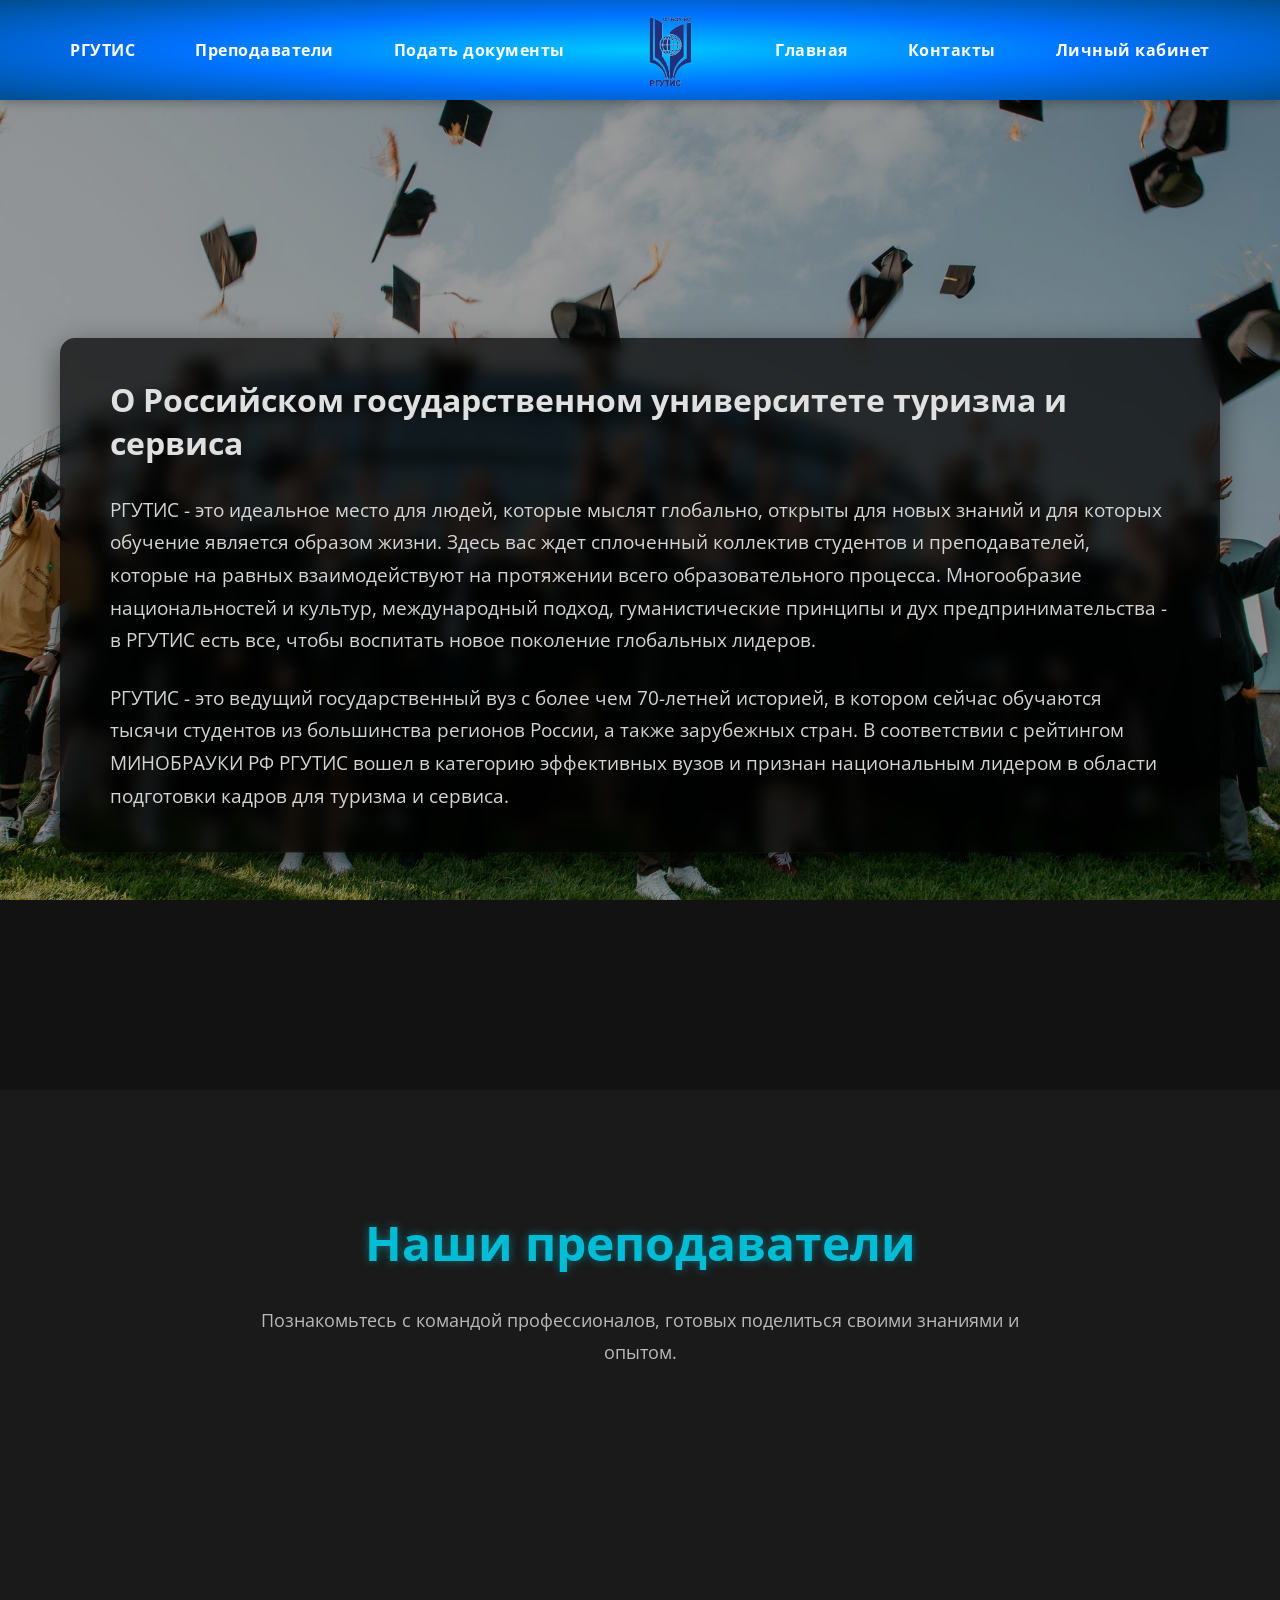
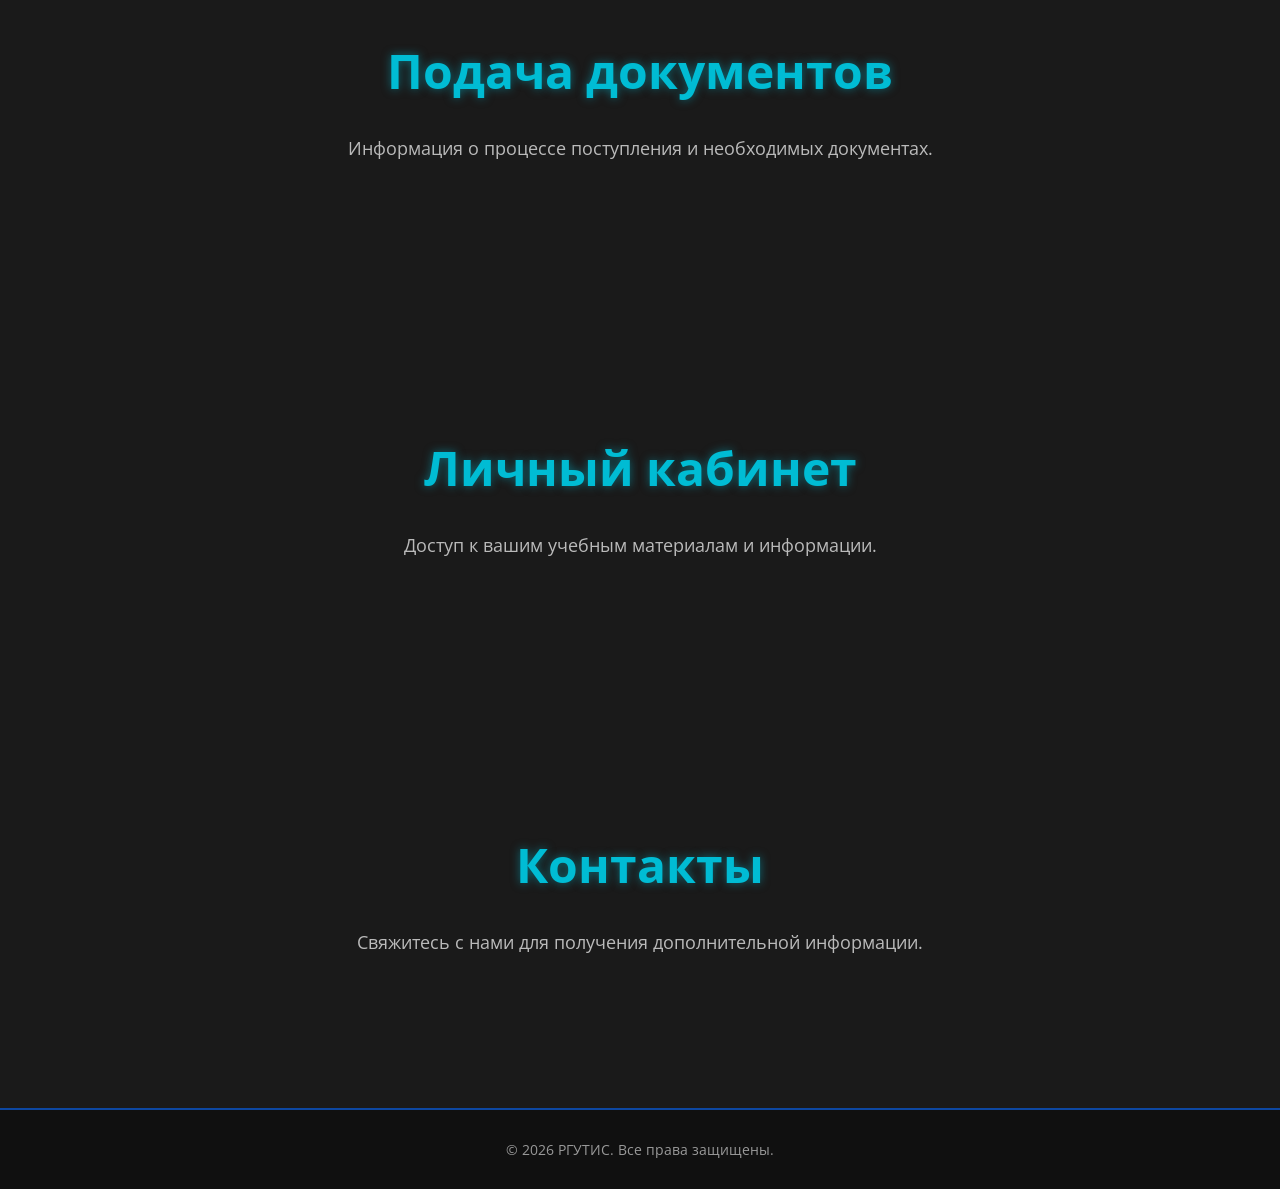
==== index.html @ 266ff8b1 "Update index.html" ====
<!DOCTYPE html>
<html lang="ru">
<head>
    <meta charset="UTF-8">
    <meta name="viewport" content="width=device-width, initial-scale=1.0">
    <title>Главная</title>
    <link rel="stylesheet" href="CSS/style.css">
    <link href="https://fonts.googleapis.com/css2?family=Open+Sans:wght@400;700&display=swap" rel="stylesheet">
</head>
<body>

    <header class="main-menu">
        <div class="header-content">
            <div class="nav-container">
                <nav class="nav-left">
                    <a href="/rgutis.html">РГУТИС</a>
                    <a href="/teachers.html">Преподаватели</a>
                    <a href="/documents.html">Подать документы</a>
                </nav>
            </div>
            <img src="photo/logo.png" alt="Логотип компании">
            <div class="nav-container">
                <nav class="nav-right">
                    <a href="/index.html">Главная</a>
                    <a href="contacts.html">Контакты</a>
                    <a href="cabinet.html">Личный кабинет</a>
                </nav>
            </div>
        </div>
    </header>   

    <main>

        <!-- ГЛАВНАЯ СЕКЦИЯ С ТИТУЛЬНЫМ ФОНОМ И ТЕКСТОМ -->
        <section class="hero-section" id="home">
            <div class="hero-content">
                <div class="text-container">
                    <h1>О Российском государственном университете туризма и сервиса</h1>
                    <p>
                       РГУТИС - это идеальное место для людей, которые мыслят глобально, открыты для новых знаний и для которых обучение является образом жизни. Здесь вас ждет сплоченный коллектив студентов и преподавателей, которые на равных взаимодействуют на протяжении всего образовательного процесса. Многообразие национальностей и культур, международный подход, гуманистические принципы и дух предпринимательства - в РГУТИС есть все, чтобы воспитать новое поколение глобальных лидеров.
                    </p>
                    <p>
                        РГУТИС - это ведущий государственный вуз с более чем 70-летней историей, в котором сейчас обучаются тысячи студентов из большинства регионов России, а также зарубежных стран. В соответствии с рейтингом МИНОБРАУКИ РФ РГУТИС вошел в категорию эффективных вузов и признан национальным лидером в области подготовки кадров для туризма и сервиса.
                    </p>
                </div>
            </div>
        </section>  

        <!-- ДРУГИЕ СЕКЦИИ -->
        <section class="content-section" id="teachers">
           <h1>Наши преподаватели</h1>
           <p>Познакомьтесь с командой профессионалов, готовых поделиться своими знаниями и опытом.</p>
        </section>  
        <section class="content-section" id="documents">
            <h1>Подача документов</h1>
            <p>Информация о процессе поступления и необходимых документах.</p>
        </section>  
        <section class="content-section" id="cabinet">
            <h1>Личный кабинет</h1>
            <p>Доступ к вашим учебным материалам и информации.</p>
        </section>  
        <section class="content-section" id="contacts">
            <h1>Контакты</h1>
            <p>Свяжитесь с нами для получения дополнительной информации.</p>
        </section>  

    </main>

        <!-- FOOTER -->
        <footer class="footer">
            <p>© 2026 РГУТИС. Все права защищены.</p>
        </footer>

</body>
</html>
---- CSS/style.css ----
/* Общие стили */
body {
    font-family: 'Open Sans', sans-serif;
    font-size: 16px;
    font-weight: 400;
    color: white;
    margin: 0;
    padding: 0;
    overflow-x: hidden;
    background-color: #121212; 

    /* ДЛЯ ФУТЕРА */
    height: 100%;
    margin: 0;
    display: flex;
    flex-direction: column;
    min-height: 100vh;
    /* ДЛЯ ФУТЕРА */
}

*, ::before, ::after {
    margin: 0;
    padding: 0;
    box-sizing: border-box;
}

/* Фиксированная шапка */
.main-menu {
    position: fixed;
    top: 0;
    left: 0;
    width: 100%;
    background-image: radial-gradient( #00c6ff,  #0072ff, #004e92);
    padding: 20px 0;
    box-shadow: 0 2px 10px rgba(0, 0, 0, 0.3);
    z-index: 1000; 

    /* ЧТО БЫ DIV НЕ ПРОВАЛИВАЛСЯ */
    height: 100px;
}

.main-menu .header-content {
    display: flex;
    justify-content: space-between;
    align-items: center;
    width: 100%;
    max-width: 1200px;
    margin: 0 auto;
    padding: 0 20px;
}

.main-menu .header-content img {
    height: 60px;
    position: static;
    transform: none;
    margin: 0;
    transform: scale(1.3);
}

.nav-container {
    display: flex;
    gap: 50px; /* Расстояние между левой и правой навигацией */
}

.nav-left,
.nav-right {
    display: flex;
    align-items: center;
    gap: 40px; /* Расстояние между ссылками */
}

.nav-left a,
.nav-right a {
    text-decoration: none;
    color: white;
    font-weight: bold;
    padding: 5px 10px;
    position: relative;
    z-index: 1;
    transition: transform 0.4s ease-out, color 0.4s ease-out;
    letter-spacing: 0.5px;
}

.nav-left a:hover,
.nav-right a:hover {
    transform: translateY(-3px);
    color: #fff;
    text-shadow: 0 0 10px rgba(0, 188, 212, 0.5);
}

.nav-left a::after,
.nav-right a::after {
    content: '';
    position: absolute;
    top: 0;
    left: 0;
    width: 0;
    height: 100%;
    background-image: radial-gradient(circle, #2196f3, #0d47a1);
    border-radius: 10px;
    z-index: -1;
    transition: width 0.4s ease-out;
    opacity: 0.7;
}

.nav-left a:hover::after,
.nav-right a:hover::after {
    width: 100%;
}

/* ---- MAIN ---- */

main {
    flex: 1 0  auto;

    /* ЧТО БЫ DIV НЕ ПРОВАЛИВАЛСЯ */
    padding-top: 100px;
}

.hero-section {
    position: relative;
    width: 100%;
    min-height: 110vh; /* Занимает всю высоту видимой области */
    display: flex;
    align-items: center; /* Центрируем контент вертикально */
    justify-content: center; /* Центрируем контент горизонтально */
    text-align: start;
    overflow: hidden; /* Чтобы фон не вылезал за пределы */
    z-index: 1; /* Поверх body, но ниже некоторых элементов */
}

.hero-section::before {
    content: '';
    position: absolute;
    top: 0;
    left: 0;
    width: 100%;
    height: 100%;
    background-image: url(../photo/fone2.jpg); /* Путь к вашему фоновому изображению */
    background-size: cover;
    background-position: center;
    background-attachment: fixed; /* Фон будет оставаться на месте при прокрутке */
    filter: brightness(0.7) blur(0px); /* Затемняем и слегка размываем фон */
    z-index: -1; /* Помещаем его позади контента */
}

.hero-content {
    position: relative;
    z-index: 1; /* Контент над фоном */
    max-width: 1200px; /* Ограничиваем ширину контента */
    padding: 20px;
}

.text-container {
    background-color: rgba(0, 0, 0, 0.7); /* Полупрозрачный черный фон для текста */
    padding: 40px 50px;
    border-radius: 15px;
    box-shadow: 0 10px 30px rgba(0, 0, 0, 0.5);
    backdrop-filter: blur(8px); /* Эффект размытия фона за текстом */
    display: inline-block; /* Чтобы фон адаптировался к контенту */
}

.hero-section h1 {
    font-size: clamp(2em, 2.5vw, 3.5em); /* Адаптивный размер шрифта */
    margin-bottom: 30px;
    color: #e0e0e0;
    text-shadow: 0 0 15px rgba(3, 64, 179, 0); /* Некое свечение */
}

.hero-section p {
    font-size: clamp(1em, 2.5vw, 1.2em); /* Адаптивный размер шрифта */
    line-height: 1.7;
    margin-bottom: 25px;
    color: #e0e0e0;
    opacity: 0.95;
}

.hero-section p:last-child {
    margin-bottom: 0; /* Убираем нижний отступ у последнего параграфа */
}


/* ---- ДРУГИЕ СЕКЦИИ ---- */
.content-section {
    background-color: #1A1A1A; /* Более темный фон для других секций */
    padding: 120px 20px; /* Большой отступ сверху и снизу */
    text-align: center;
    position: relative;
    z-index: 1;
}

.content-section h1 {
    font-size: clamp(2em, 4vw, 3em);
    margin-bottom: 30px;
    color: #00bcd4; /* Цвет заголовков других секций */
    text-shadow: 0 0 10px rgba(0, 188, 212, 0.5);
}

.content-section p {
    font-size: 1.1em;
    line-height: 1.8;
    max-width: 800px;
    margin: 0 auto 30px auto;
    color: #ccc;
    opacity: 0.9;
}


main {
    flex: 1 0 auto;
}


/* Футер */
.footer {
    background-color: #101010; /* Очень темный фон для футера */
    color: #bbb;
    padding: 30px 30px;
    text-align: center;
    border-top: 2px solid #0d47a1;
    position: relative;
    z-index: 1;
    flex-shrink: 0;
}

.footer p {
    font-size: 0.9em;
    margin: 0;
    opacity: 0.8;
}
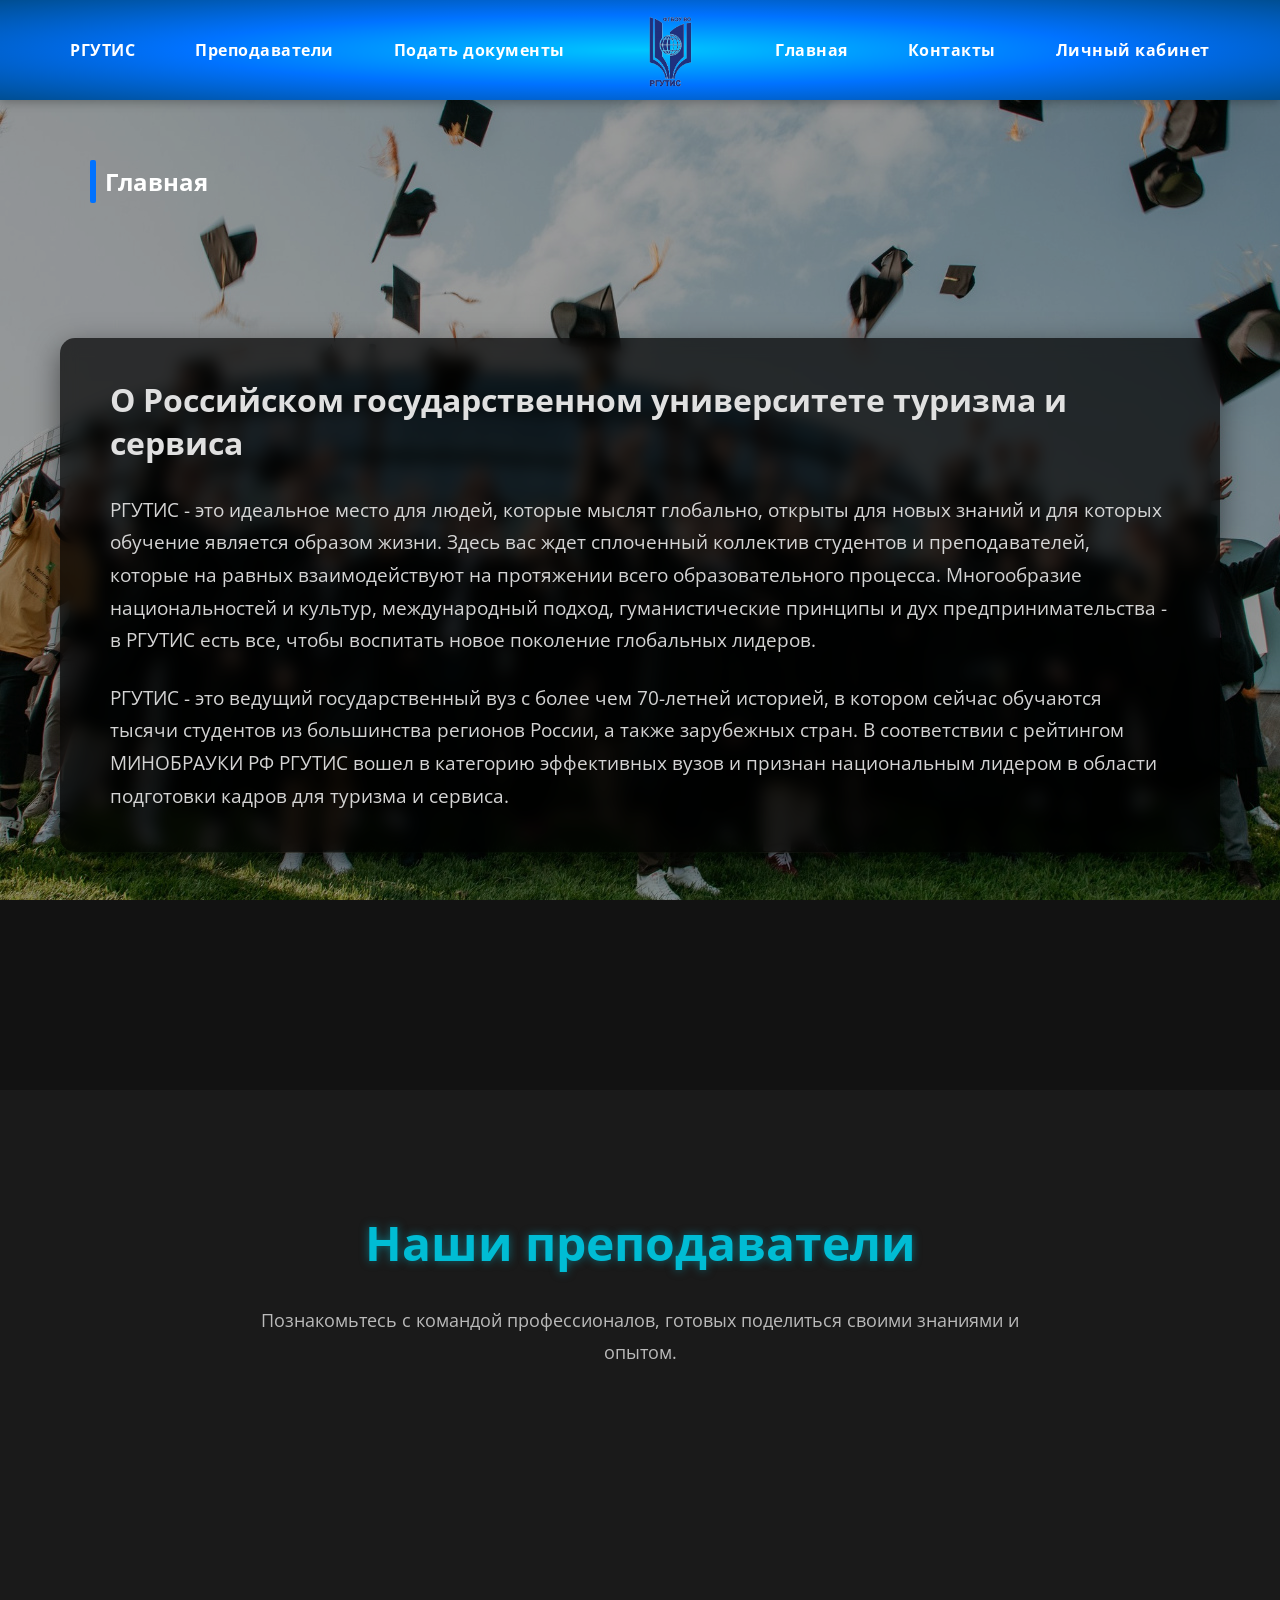
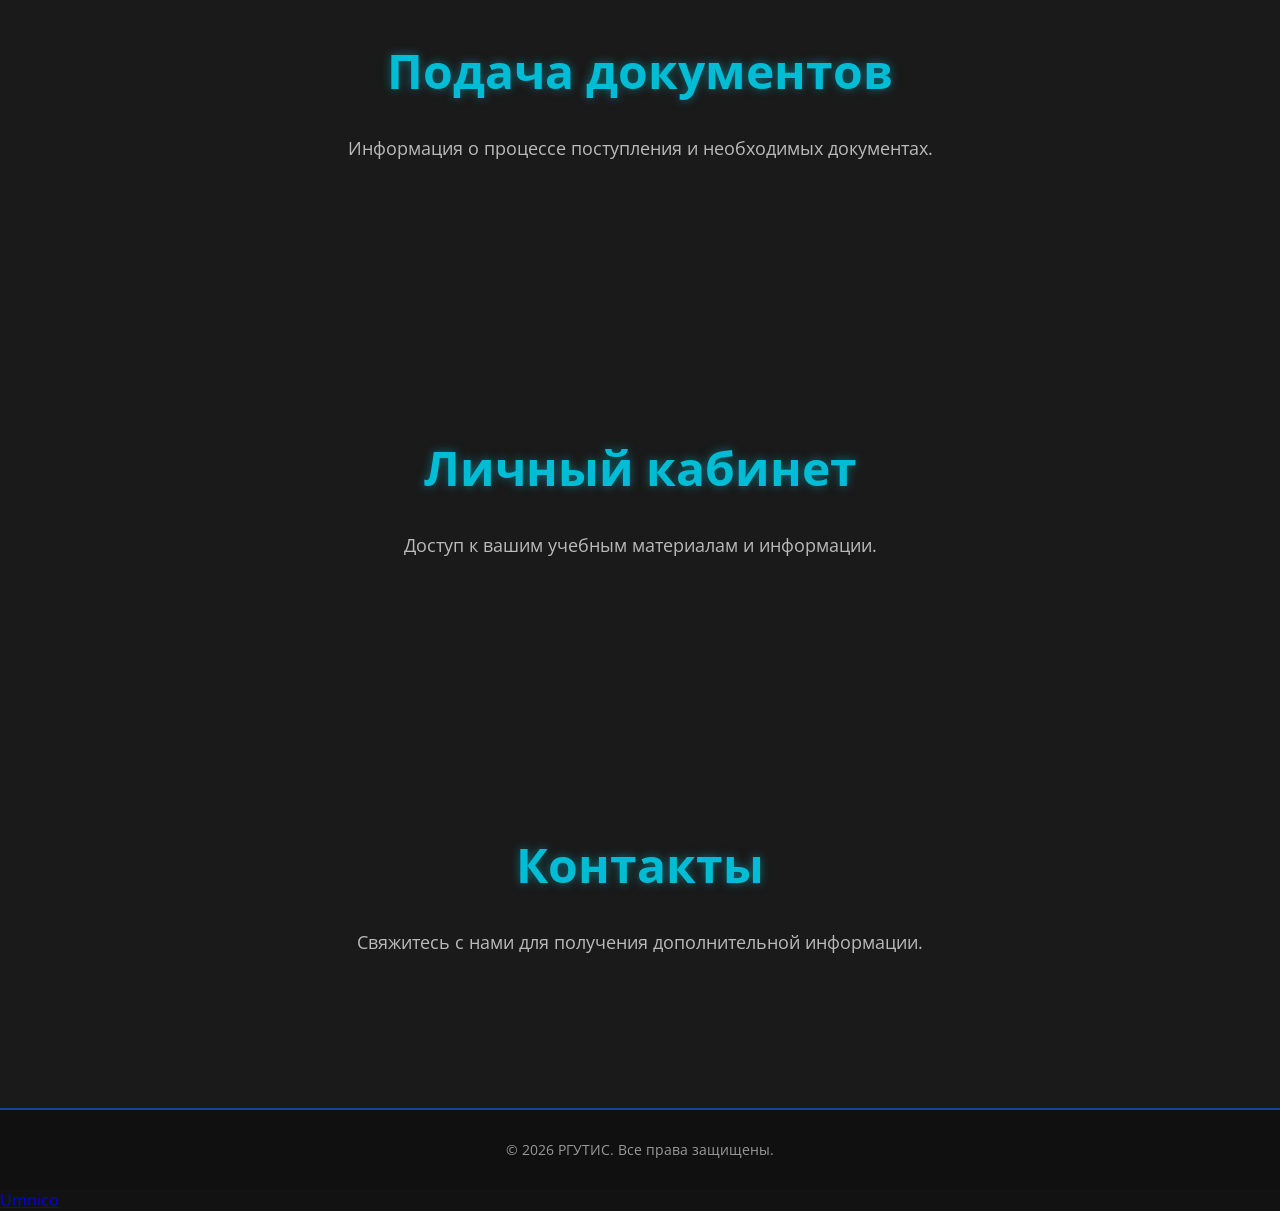
==== commit e2763642: "Доделал Contacts" ====
--- a/index.html
+++ b/index.html
@@ -13,15 +13,15 @@
         <div class="header-content">
             <div class="nav-container">
                 <nav class="nav-left">
-                    <a href="/rgutis.html">РГУТИС</a>
-                    <a href="/teachers.html">Преподаватели</a>
-                    <a href="/documents.html">Подать документы</a>
+                    <a href="rgutis.html">РГУТИС</a>
+                    <a href="teachers.html">Преподаватели</a>
+                    <a href="documents.html">Подать документы</a>
                 </nav>
             </div>
             <img src="photo/logo.png" alt="Логотип компании">
             <div class="nav-container">
                 <nav class="nav-right">
-                    <a href="/index.html">Главная</a>
+                    <a href="index.html">Главная</a>
                     <a href="contacts.html">Контакты</a>
                     <a href="cabinet.html">Личный кабинет</a>
                 </nav>
@@ -33,17 +33,22 @@
 
         <!-- ГЛАВНАЯ СЕКЦИЯ С ТИТУЛЬНЫМ ФОНОМ И ТЕКСТОМ -->
         <section class="hero-section" id="home">
-            <div class="hero-content">
-                <div class="text-container">
-                    <h1>О Российском государственном университете туризма и сервиса</h1>
-                    <p>
-                       РГУТИС - это идеальное место для людей, которые мыслят глобально, открыты для новых знаний и для которых обучение является образом жизни. Здесь вас ждет сплоченный коллектив студентов и преподавателей, которые на равных взаимодействуют на протяжении всего образовательного процесса. Многообразие национальностей и культур, международный подход, гуманистические принципы и дух предпринимательства - в РГУТИС есть все, чтобы воспитать новое поколение глобальных лидеров.
-                    </p>
-                    <p>
-                        РГУТИС - это ведущий государственный вуз с более чем 70-летней историей, в котором сейчас обучаются тысячи студентов из большинства регионов России, а также зарубежных стран. В соответствии с рейтингом МИНОБРАУКИ РФ РГУТИС вошел в категорию эффективных вузов и признан национальным лидером в области подготовки кадров для туризма и сервиса.
-                    </p>
+
+            <div class="text-contacts">
+                <h2>Главная</h2>
+            </div>
+            
+                <div class="hero-content">
+                    <div class="text-container">
+                        <h1>О Российском государственном университете туризма и сервиса</h1>
+                        <p>
+                           РГУТИС - это идеальное место для людей, которые мыслят глобально, открыты для новых знаний и для которых обучение является образом жизни. Здесь вас ждет сплоченный коллектив студентов и преподавателей, которые на равных взаимодействуют на протяжении всего образовательного процесса. Многообразие национальностей и культур, международный подход, гуманистические принципы и дух предпринимательства - в РГУТИС есть все, чтобы воспитать новое поколение глобальных лидеров.
+                        </p>
+                        <p>
+                            РГУТИС - это ведущий государственный вуз с более чем 70-летней историей, в котором сейчас обучаются тысячи студентов из большинства регионов России, а также зарубежных стран. В соответствии с рейтингом МИНОБРАУКИ РФ РГУТИС вошел в категорию эффективных вузов и признан национальным лидером в области подготовки кадров для туризма и сервиса.
+                        </p>
+                    </div>
                 </div>
-            </div>
         </section>  
 
         <!-- ДРУГИЕ СЕКЦИИ -->
@@ -66,10 +71,13 @@
 
     </main>
 
+
         <!-- FOOTER -->
         <footer class="footer">
             <p>© 2026 РГУТИС. Все права защищены.</p>
         </footer>
 
+
+<a id="umnico-widget-landing" href="https://umnico.com" target="_blank" rel="noopener" data-config="{&quot;urls&quot;:{&quot;vk&quot;:&quot;vk.com/rguts&quot;,&quot;max&quot;:&quot;max.ru/id5038005448_biz&quot;,&quot;telegram&quot;:&quot;t.me/krgutis&quot;},&quot;hideLogo&quot;:false}">Umnico</a> <script type="text/javascript"> window.umnicoWidgetLandingConfig = {"urls":{"vk":"vk.com/rguts","max":"max.ru/id5038005448_biz","telegram":"t.me/krgutis"},"hideLogo":false}; window.__UMNICO_WIDGET_LANDING_LOAD_NOW__ = true; var landingAnchor = document.getElementById('umnico-widget-landing'); if (landingAnchor && landingAnchor.tagName && landingAnchor.tagName.toLowerCase() === 'a') { var preventAnchorNavigation = function(event) { event.preventDefault(); }; landingAnchor.__umnicoWidgetInlineHandler = preventAnchorNavigation; landingAnchor.addEventListener('click', preventAnchorNavigation); } var x = document.createElement('script'); x.src = 'https://umnico.com/assets/widget-landing-loader.js'; x.type = 'text/javascript'; x.charset = 'UTF-8'; x.async = true; document.body.appendChild(x); </script>
 </body>
 </html>
--- a/CSS/style.css
+++ b/CSS/style.css
@@ -23,6 +23,8 @@
     padding: 0;
     box-sizing: border-box;
 }
+/* Общие стили */
+
 
 /* Фиксированная шапка */
 .main-menu {
@@ -56,7 +58,10 @@
     margin: 0;
     transform: scale(1.3);
 }
-
+/* Фиксированная шапка */
+
+
+/* ----- НАВИГАЦИЯ ---- */
 .nav-container {
     display: flex;
     gap: 50px; /* Расстояние между левой и правой навигацией */
@@ -107,6 +112,10 @@
 .nav-right a:hover::after {
     width: 100%;
 }
+/* ----- НАВИГАЦИЯ ---- */
+
+
+
 
 /* ---- MAIN ---- */
 
@@ -116,6 +125,40 @@
     /* ЧТО БЫ DIV НЕ ПРОВАЛИВАЛСЯ */
     padding-top: 100px;
 }
+
+
+
+/* НАДПИСЬ КОНТАКТЫ | ОБРАТНАЯ СВЯЗЬ */
+.text-contacts {
+    padding: 15px;
+    margin-left: 90px;
+    margin-top: 50px;
+    top: 0;
+    left: 0;
+
+    position: absolute;
+    text-decoration: none;
+    z-index: 2;
+}
+
+.text-contacts::before {
+  content: ''; 
+  position: absolute;
+  left: 0;
+  top: 10px;
+  bottom: 10px;
+  width: 6px;
+  background-color: #0072ff; 
+  border-radius: 2px; 
+} 
+
+.section-contact {
+    display: flex;
+    flex-direction: column;
+}
+/* НАДПИСЬ КОНТАКТЫ | ОБРАТНАЯ СВЯЗЬ */
+
+
 
 .hero-section {
     position: relative;
@@ -180,6 +223,9 @@
 }
 
 
+
+
+
 /* ---- ДРУГИЕ СЕКЦИИ ---- */
 .content-section {
     background-color: #1A1A1A; /* Более темный фон для других секций */
@@ -206,9 +252,9 @@
 }
 
 
-main {
-    flex: 1 0 auto;
-}
+
+
+
 
 
 /* Футер */
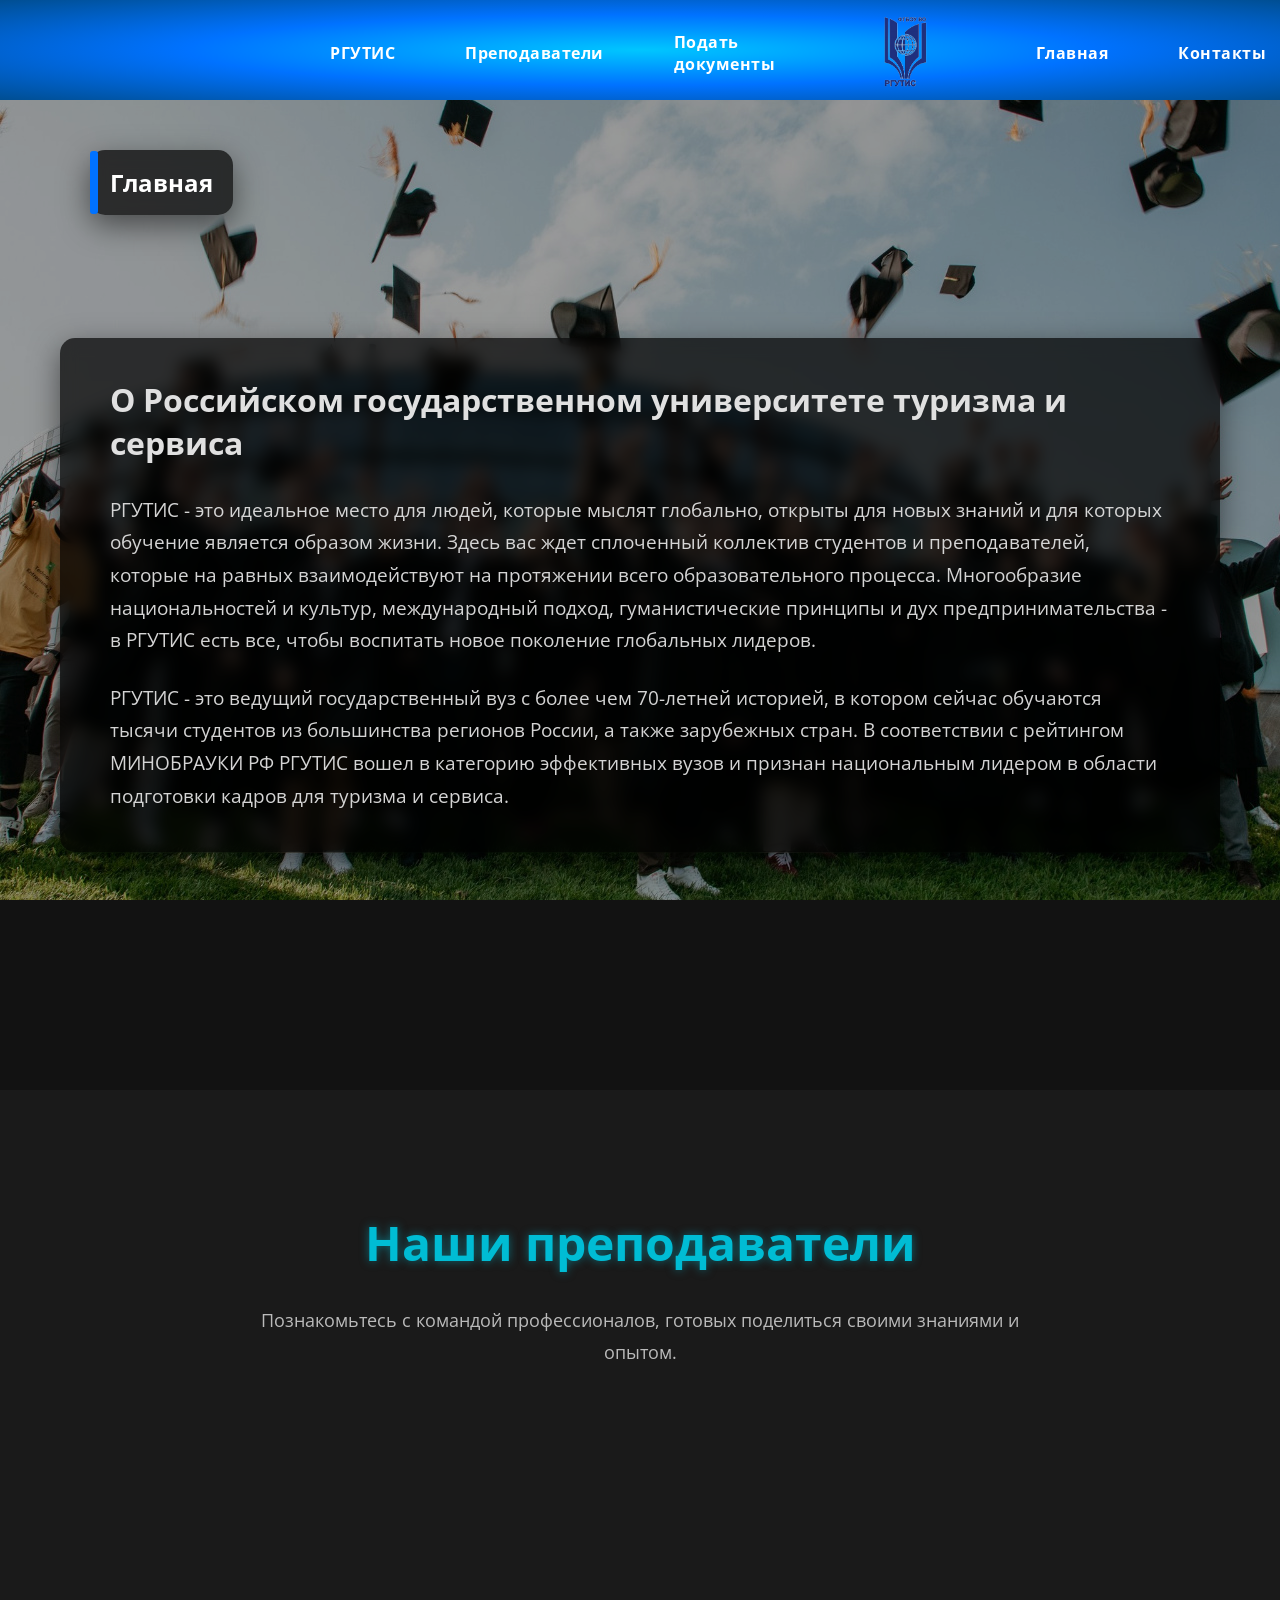
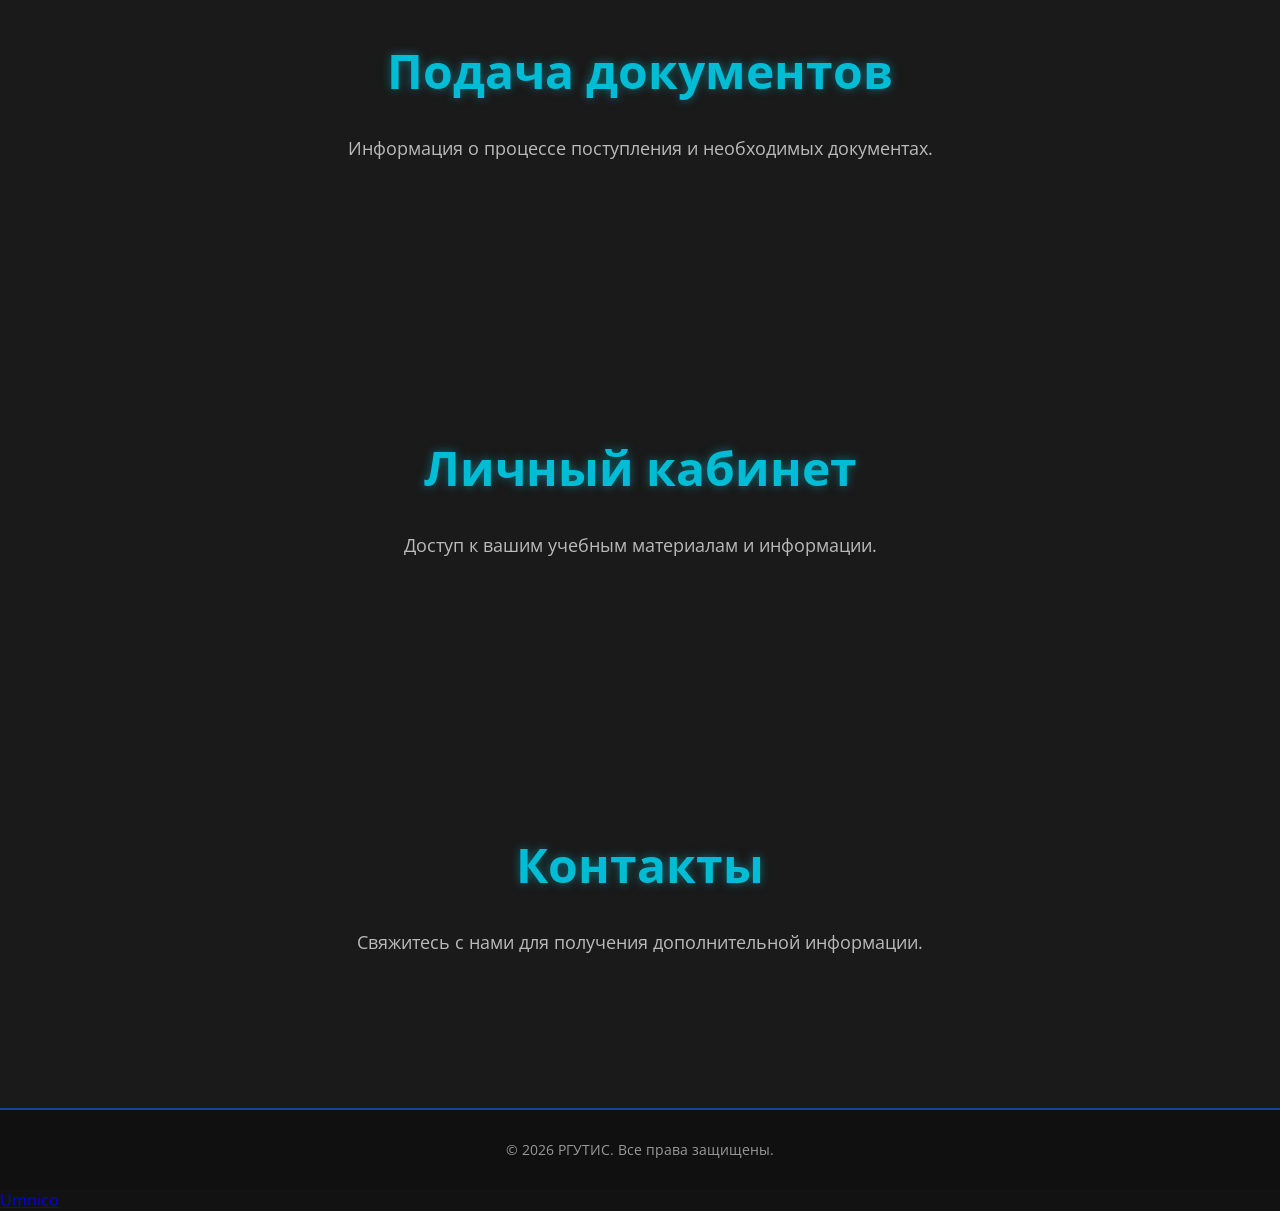
==== commit 0299be78: "ДОДЕЛАТЬ" ====
--- a/index.html
+++ b/index.html
@@ -6,6 +6,7 @@
     <title>Главная</title>
     <link rel="stylesheet" href="CSS/style.css">
     <link href="https://fonts.googleapis.com/css2?family=Open+Sans:wght@400;700&display=swap" rel="stylesheet">
+    <link rel="icon" href="photo/logo.ico" type="image/x-icon">
 </head>
 <body>
 
@@ -18,15 +19,25 @@
                     <a href="documents.html">Подать документы</a>
                 </nav>
             </div>
-            <img src="photo/logo.png" alt="Логотип компании">
+            <div class="logo">
+                <img src="photo/logo.png" alt="Логотип компании">
+            </div>
             <div class="nav-container">
                 <nav class="nav-right">
                     <a href="index.html">Главная</a>
                     <a href="contacts.html">Контакты</a>
-                    <a href="cabinet.html">Личный кабинет</a>
+                    <a href="login.html">Личный кабинет</a>
                 </nav>
             </div>
+
+            <!-- ДОДЕЛАТЬ ВХОД | РЕГИСТРАЦИЯ И СМЕНИТЬ ВЕЗДЕ ШАПКИ!!!!! -->
+            <div class="login-header">
+                <a href="#">Вход</a>
+                <a href="#">Регистрация</a>
+            </div>
+            
         </div>
+        
     </header>   
 
     <main>
@@ -37,7 +48,7 @@
             <div class="text-contacts">
                 <h2>Главная</h2>
             </div>
-            
+
                 <div class="hero-content">
                     <div class="text-container">
                         <h1>О Российском государственном университете туризма и сервиса</h1>
--- a/CSS/style.css
+++ b/CSS/style.css
@@ -34,7 +34,7 @@
     width: 100%;
     background-image: radial-gradient( #00c6ff,  #0072ff, #004e92);
     padding: 20px 0;
-    box-shadow: 0 2px 10px rgba(0, 0, 0, 0.3);
+    /* box-shadow: 0 2px 10px rgba(0, 0, 0, 0.3); */
     z-index: 1000; 
 
     /* ЧТО БЫ DIV НЕ ПРОВАЛИВАЛСЯ */
@@ -45,9 +45,9 @@
     display: flex;
     justify-content: space-between;
     align-items: center;
-    width: 100%;
-    max-width: 1200px;
-    margin: 0 auto;
+    width: 70%;
+    max-width: 70%;
+    margin-left: 300px;
     padding: 0 20px;
 }
 
@@ -58,6 +58,20 @@
     margin: 0;
     transform: scale(1.3);
 }
+
+.logo {
+    margin: 0 100px;
+}
+
+.login-header a {
+    text-decoration: none;
+    color: #fff;
+
+    margin-right: -250px;
+    position: static;
+    display: flex;
+    justify-content: flex-end;
+}
 /* Фиксированная шапка */
 
 
@@ -71,7 +85,7 @@
 .nav-right {
     display: flex;
     align-items: center;
-    gap: 40px; /* Расстояние между ссылками */
+    gap: 50px; /* Расстояние между ссылками */
 }
 
 .nav-left a,
@@ -128,9 +142,9 @@
 
 
 
-/* НАДПИСЬ КОНТАКТЫ | ОБРАТНАЯ СВЯЗЬ */
+/* НАДПИСЬ ГЛАВНАЯ */
 .text-contacts {
-    padding: 15px;
+    padding: 16px 20px;
     margin-left: 90px;
     margin-top: 50px;
     top: 0;
@@ -139,24 +153,30 @@
     position: absolute;
     text-decoration: none;
     z-index: 2;
+
+    background-color: rgba(0, 0, 0, 0.7);
+    border-radius: 15px;
+    box-shadow: 0 10px 30px rgba(0, 0, 0, 0.5);
+    backdrop-filter: blur(8px);
+    display: inline-block;
 }
 
 .text-contacts::before {
   content: ''; 
   position: absolute;
   left: 0;
-  top: 10px;
-  bottom: 10px;
-  width: 6px;
+  top: 1px;
+  bottom: 1px;
+  width: 8px;
   background-color: #0072ff; 
-  border-radius: 2px; 
+  border-radius: 3px; 
 } 
 
 .section-contact {
     display: flex;
     flex-direction: column;
 }
-/* НАДПИСЬ КОНТАКТЫ | ОБРАТНАЯ СВЯЗЬ */
+/* НАДПИСЬ ГЛАВНАЯ */
 
 
 
@@ -207,7 +227,7 @@
     font-size: clamp(2em, 2.5vw, 3.5em); /* Адаптивный размер шрифта */
     margin-bottom: 30px;
     color: #e0e0e0;
-    text-shadow: 0 0 15px rgba(3, 64, 179, 0); /* Некое свечение */
+    /* text-shadow: 0 0 15px rgba(3, 64, 179, 0); Некое свечение */
 }
 
 .hero-section p {
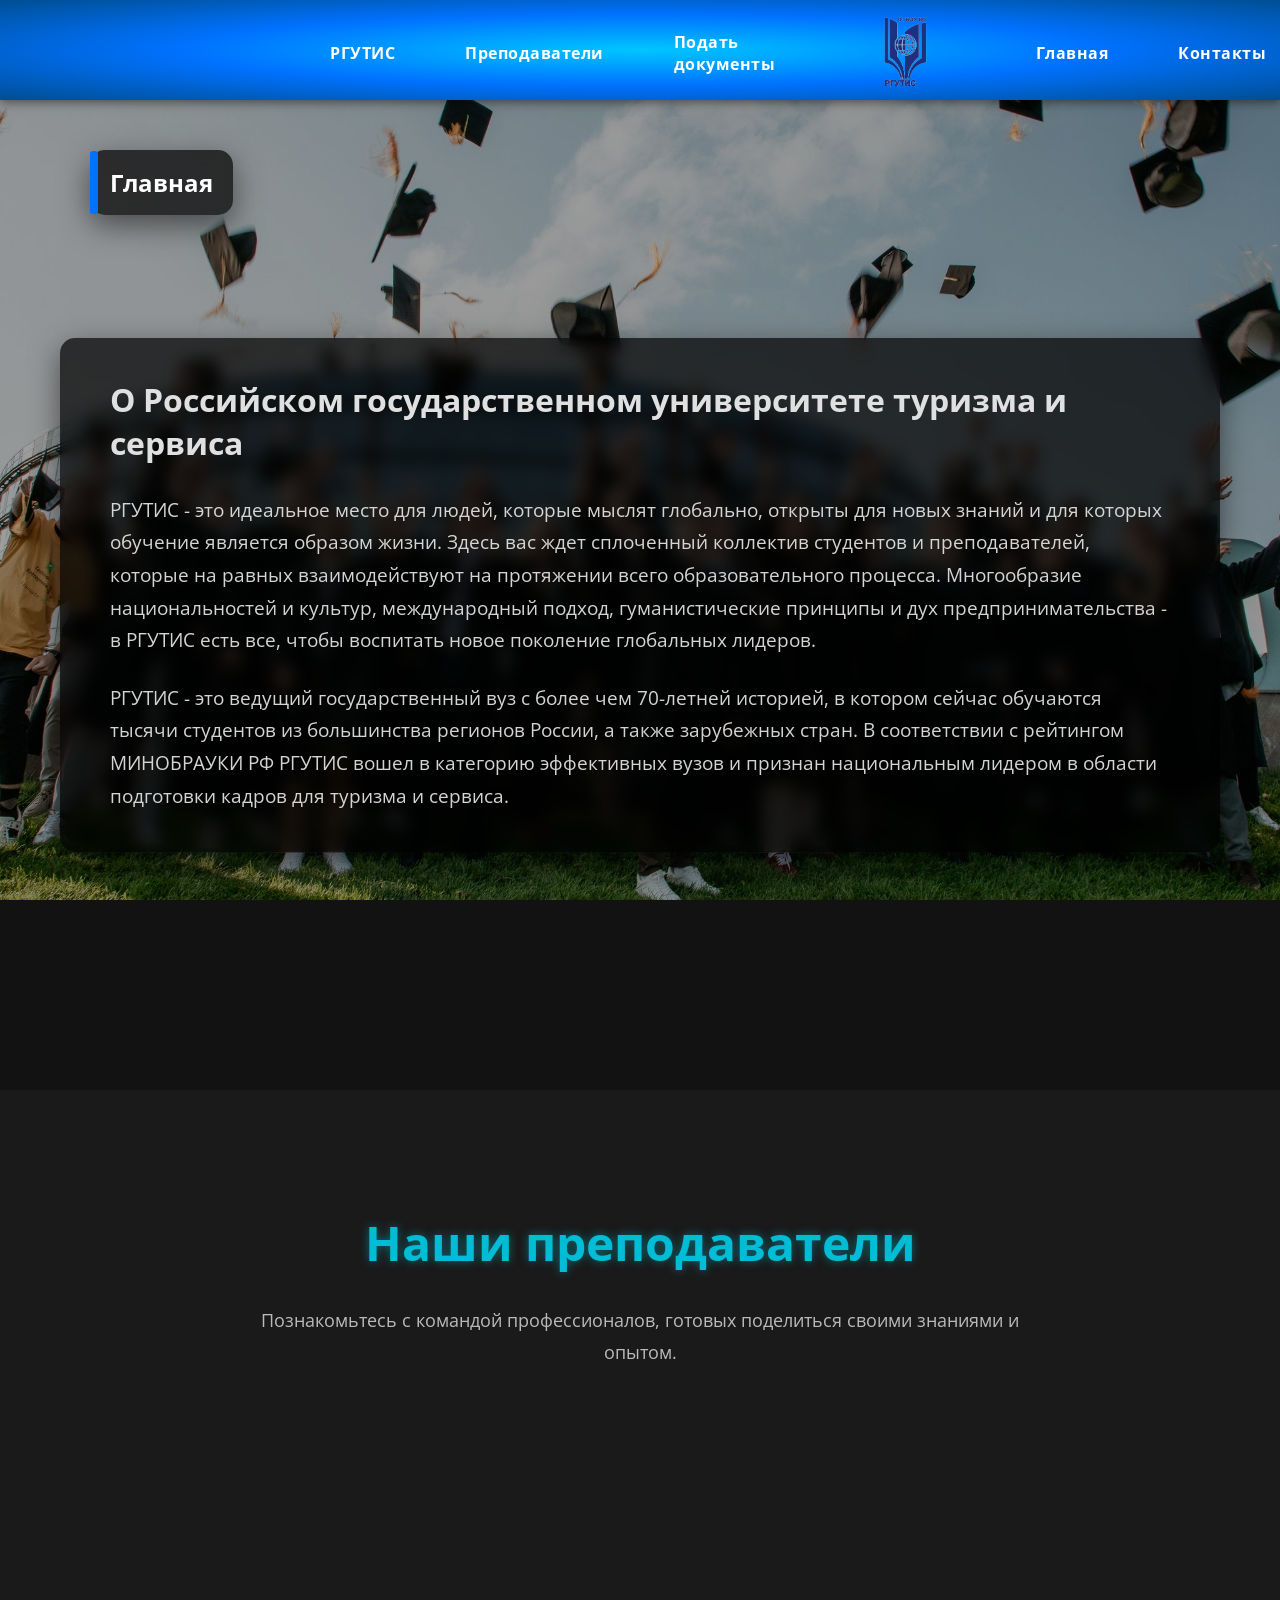
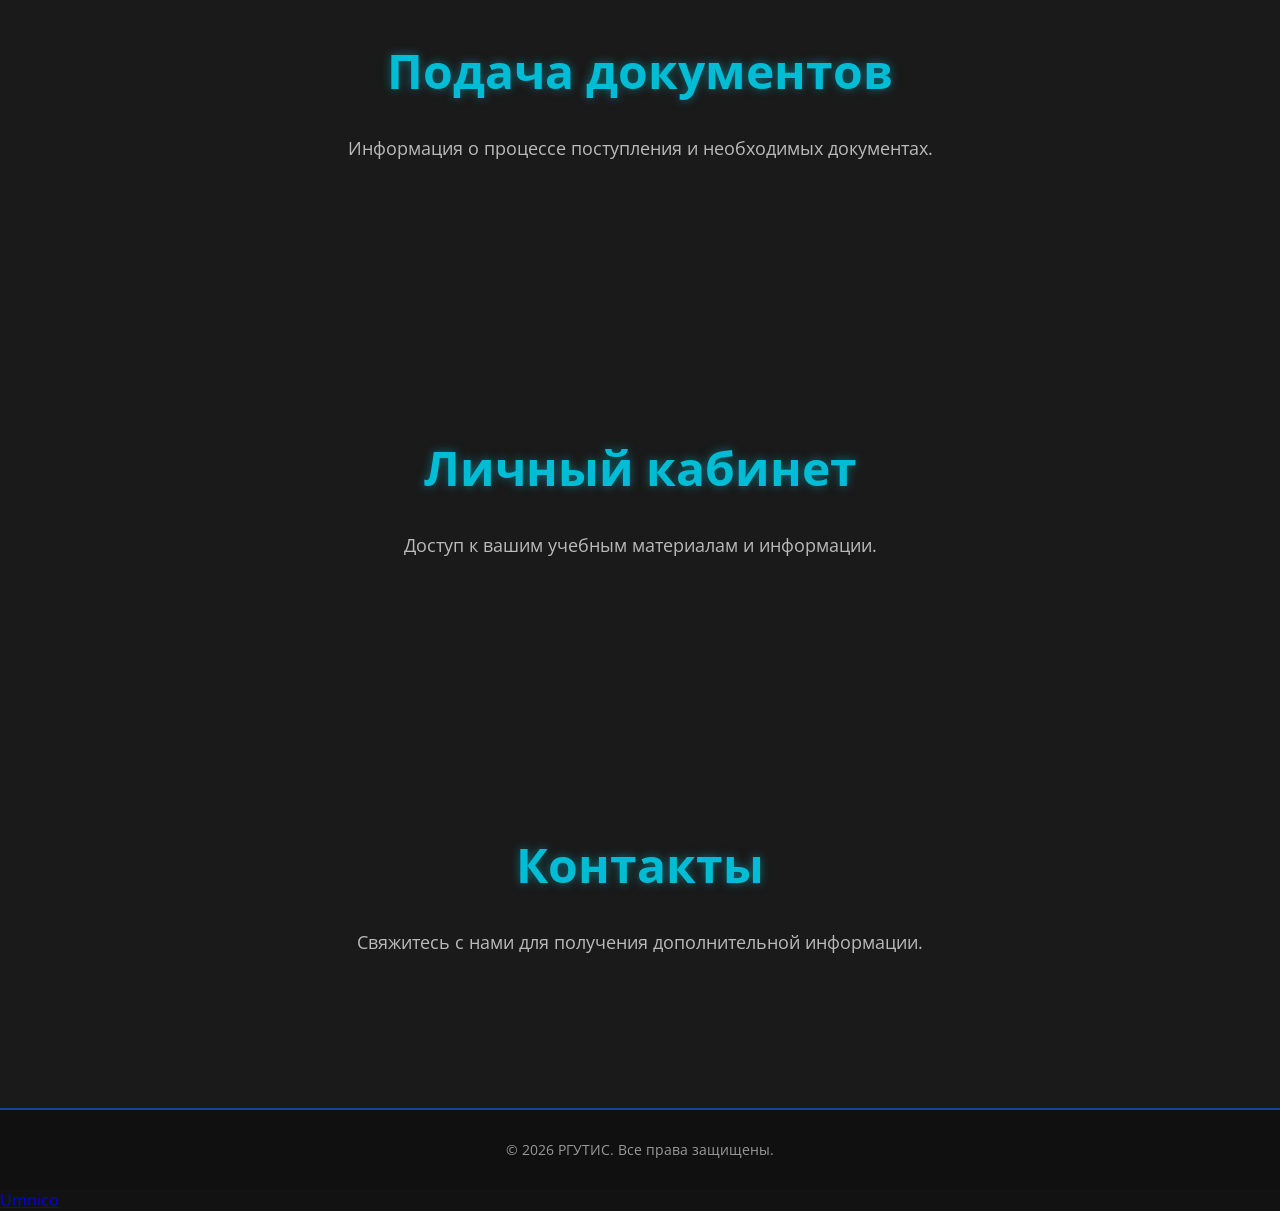
==== commit 011bfb63: "Header" ====
--- a/index.html
+++ b/index.html
@@ -31,11 +31,12 @@
             </div>
 
             <!-- ДОДЕЛАТЬ ВХОД | РЕГИСТРАЦИЯ И СМЕНИТЬ ВЕЗДЕ ШАПКИ!!!!! -->
-            <div class="login-header">
-                <a href="#">Вход</a>
-                <a href="#">Регистрация</a>
+            <div class="login-mainheader">
+                <div class="login-header">
+                    <a href="login.html">Вход</a>
+                    <a href="register.html">Регистрация</a>
+                </div>
             </div>
-            
         </div>
         
     </header>   
--- a/CSS/style.css
+++ b/CSS/style.css
@@ -34,7 +34,7 @@
     width: 100%;
     background-image: radial-gradient( #00c6ff,  #0072ff, #004e92);
     padding: 20px 0;
-    /* box-shadow: 0 2px 10px rgba(0, 0, 0, 0.3); */
+    box-shadow: 0 2px 10px rgba(0, 0, 0, 0.5);
     z-index: 1000; 
 
     /* ЧТО БЫ DIV НЕ ПРОВАЛИВАЛСЯ */
@@ -63,15 +63,52 @@
     margin: 0 100px;
 }
 
+/* ВХОД РЕГИСТРАЦИЯ ШАПКА */
+.login-mainheader {
+    margin-right: -250px;
+}
+
 .login-header a {
     text-decoration: none;
     color: #fff;
 
-    margin-right: -250px;
-    position: static;
+    /* margin-right: -250px; */
+    position: relative;
     display: flex;
     justify-content: flex-end;
-}
+
+    font-weight: bold;
+    padding: 5px 10px;
+    z-index: 1;
+    transition: transform 0.4s ease-out, color 0.4s ease-out;
+    letter-spacing: 0.5px;
+}
+
+
+.login-header a:hover {
+    transform: translateY(-3px);
+    color: #fff;
+    text-shadow: 0 0 10px rgba(0, 188, 212, 0.5);
+}
+
+.login-header a::after {
+    content: '';
+    position: absolute;
+    top: 0;
+    left: 0;
+    width: 0;
+    height: 100%;
+    background-image: radial-gradient(circle, #2196f3, #0d47a1);
+    border-radius: 10px;
+    z-index: -1;
+    transition: width 0.4s ease-out;
+    opacity: 0.7;
+}
+
+.login-header a:hover::after{
+    width: 100%;
+}
+/* ВХОД РЕГИСТРАЦИЯ ШАПКА */
 /* Фиксированная шапка */
 
 
@@ -294,3 +331,19 @@
     margin: 0;
     opacity: 0.8;
 }
+
+
+/* Для экранов меньше 768px */
+/* @media (max-width: 768px) {
+  .main-menu,
+  .header-content {
+    flex-direction: column; 
+    display: flex;
+
+  }
+} */
+
+
+
+
+
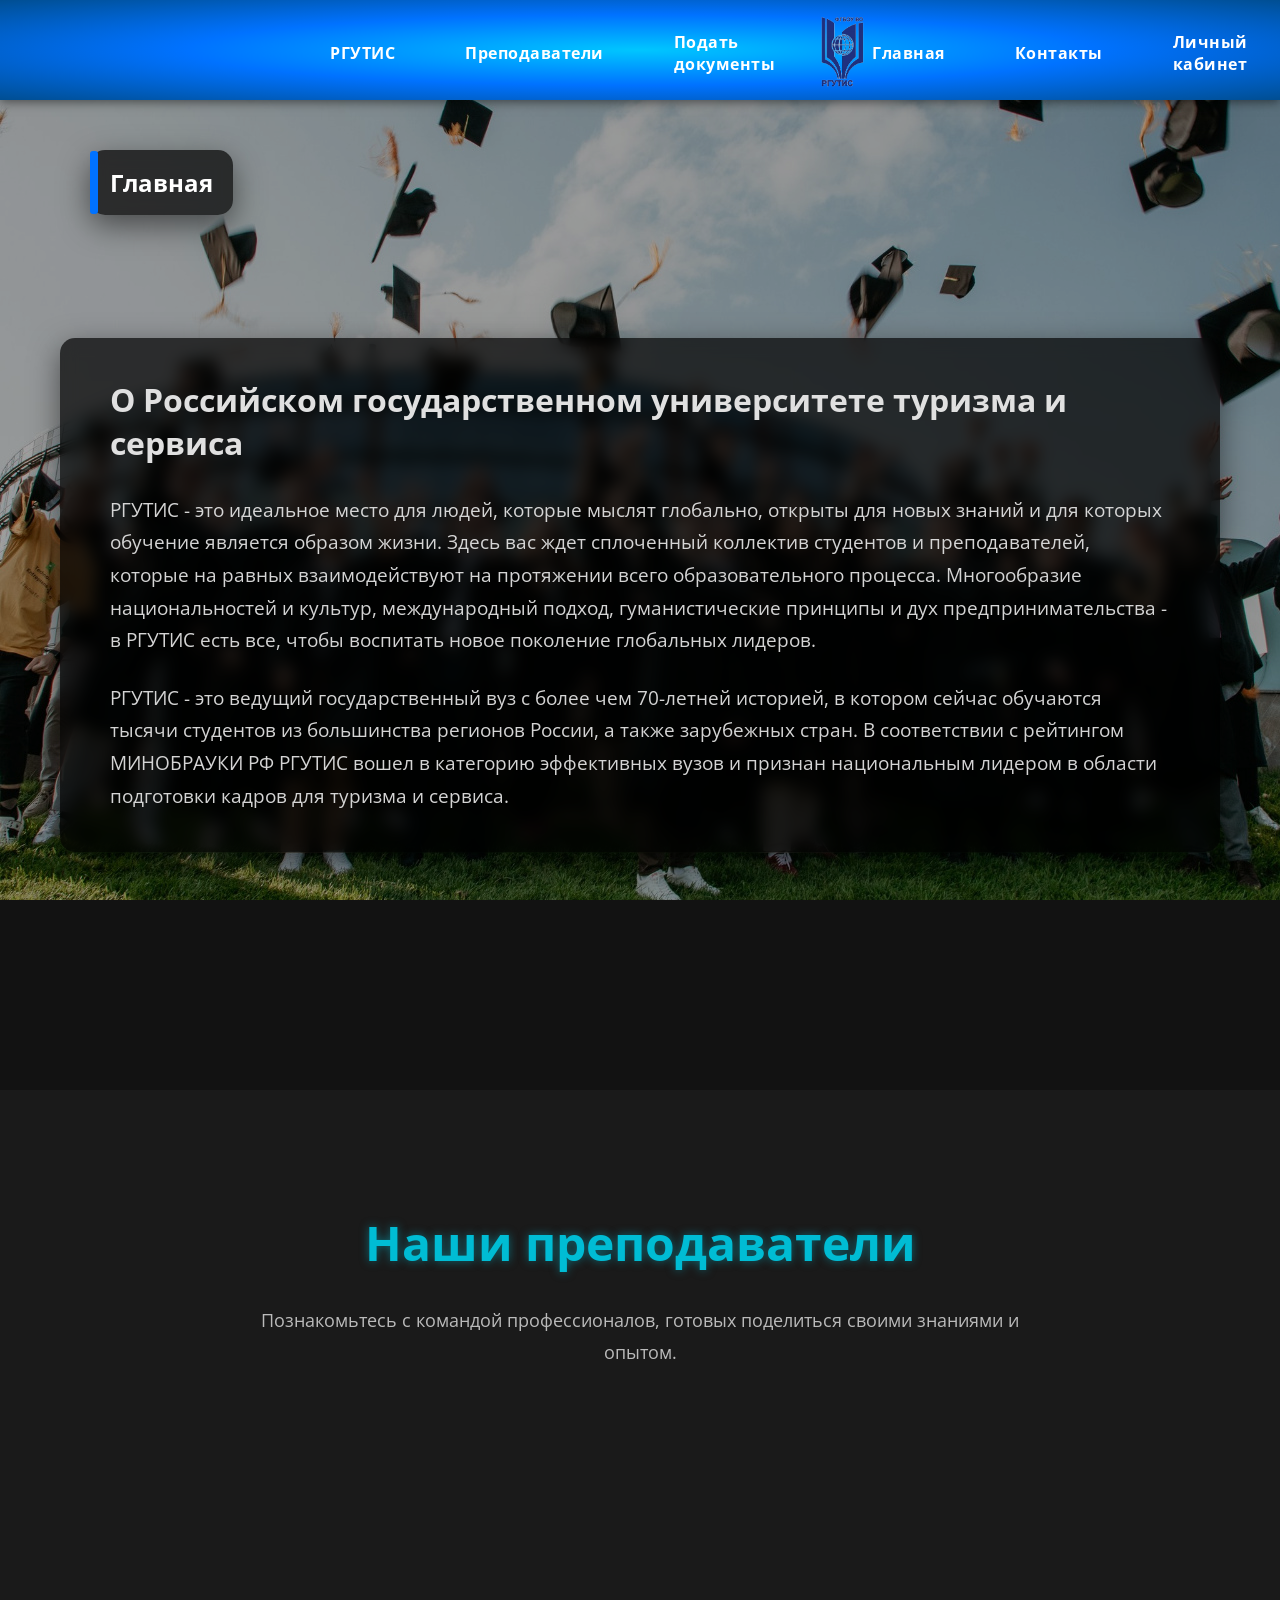
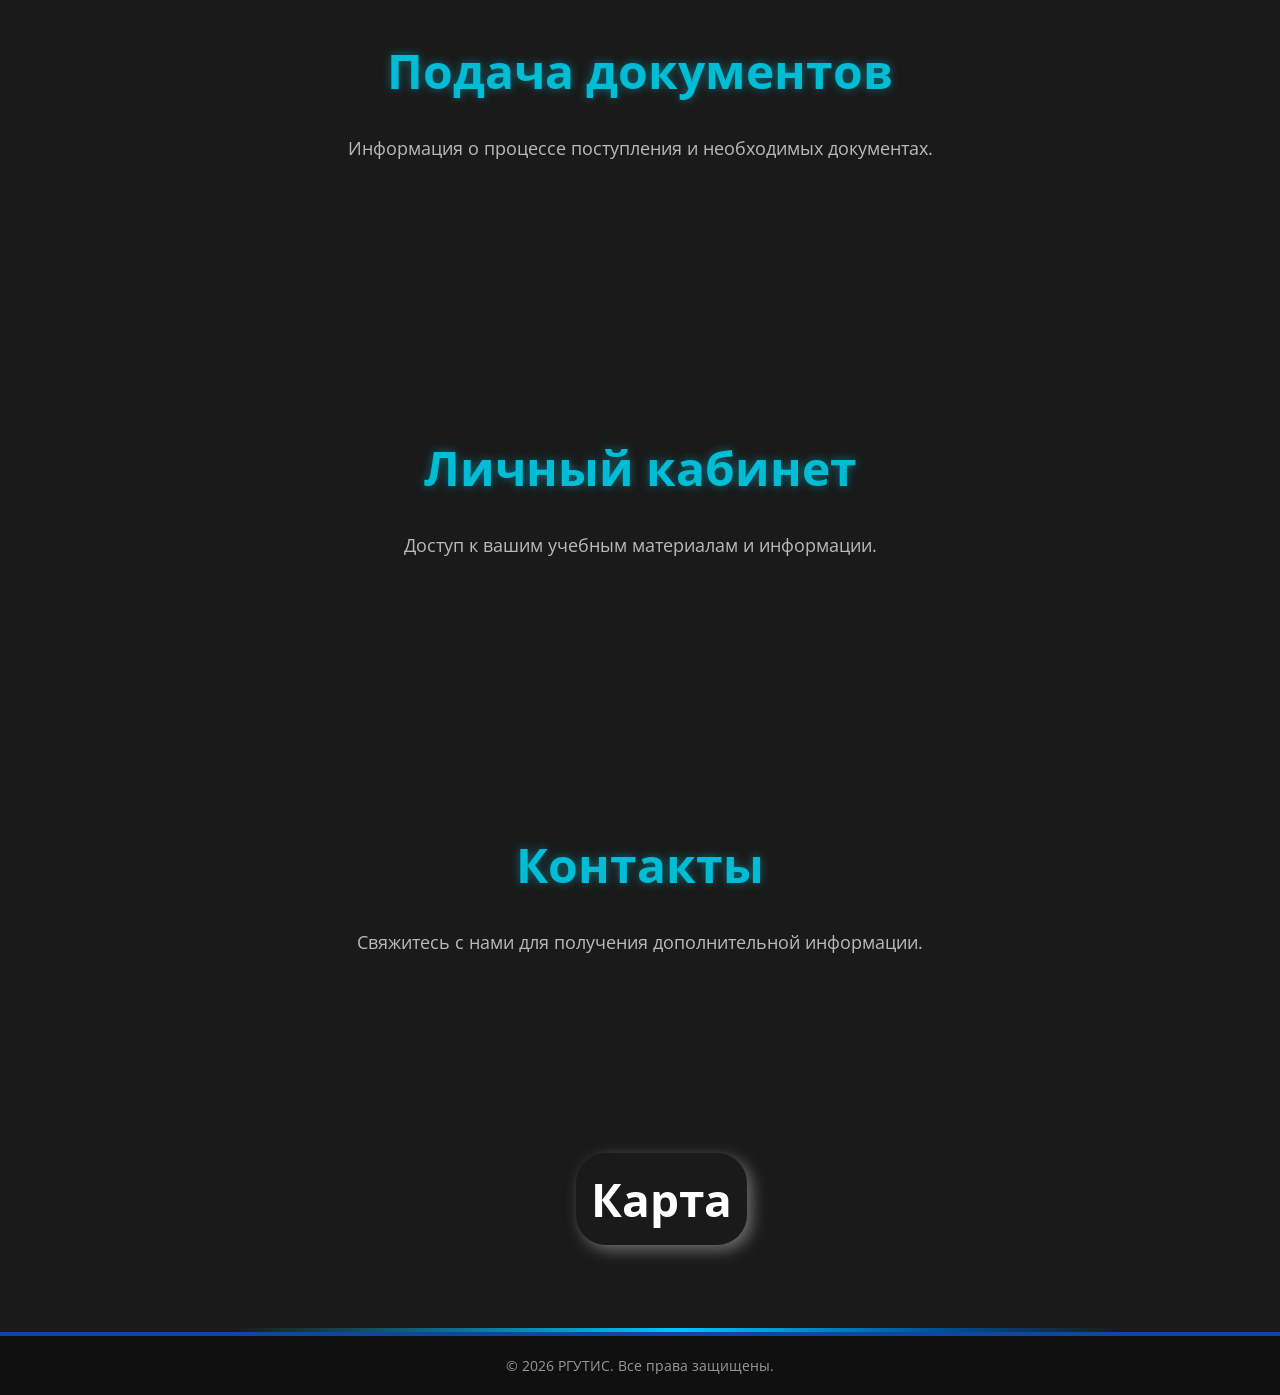
==== commit c12f3c5e: "Много изменений" ====
--- a/index.html
+++ b/index.html
@@ -19,9 +19,9 @@
                     <a href="documents.html">Подать документы</a>
                 </nav>
             </div>
-            <div class="logo">
-                <img src="photo/logo.png" alt="Логотип компании">
-            </div>
+
+                <a href="index.html"><img src="photo/logo.png" alt="Логотип компании"></a>
+
             <div class="nav-container">
                 <nav class="nav-right">
                     <a href="index.html">Главная</a>
@@ -33,7 +33,7 @@
             <!-- ДОДЕЛАТЬ ВХОД | РЕГИСТРАЦИЯ И СМЕНИТЬ ВЕЗДЕ ШАПКИ!!!!! -->
             <div class="login-mainheader">
                 <div class="login-header">
-                    <a href="login.html">Вход</a>
+                    <a class="login-header_1" href="login.html">Вход</a>
                     <a href="register.html">Регистрация</a>
                 </div>
             </div>
@@ -83,13 +83,28 @@
 
     </main>
 
+    <section class="map">
+        <div class="text-map_main">
+            <div class="map-text"><h1>Карта</h1></div>
+        </div>
 
+        <div>
+            <div class="line"></div>
+            <div class="theme_dark_map">
+                <script type="text/javascript" charset="utf-8" async src="https://api-maps.yandex.ru/services/constructor/1.0/js/?um=constructor%3Ae5806ff17c8ab5a73880662052ef44f9d229fdda9adc17c1b7b6ce9eff30858b&amp;width=100%25&amp;height=445&amp;lang=ru_RU&amp;scroll=truemyMap.behaviors.disable('scrollZoom');"></script>
+            </div>
+        </div>
+    </section>
+    <div class="line-container">
+        <div class="line-footer"></div>
+    </div>
         <!-- FOOTER -->
         <footer class="footer">
+            
             <p>© 2026 РГУТИС. Все права защищены.</p>
         </footer>
 
 
-<a id="umnico-widget-landing" href="https://umnico.com" target="_blank" rel="noopener" data-config="{&quot;urls&quot;:{&quot;vk&quot;:&quot;vk.com/rguts&quot;,&quot;max&quot;:&quot;max.ru/id5038005448_biz&quot;,&quot;telegram&quot;:&quot;t.me/krgutis&quot;},&quot;hideLogo&quot;:false}">Umnico</a> <script type="text/javascript"> window.umnicoWidgetLandingConfig = {"urls":{"vk":"vk.com/rguts","max":"max.ru/id5038005448_biz","telegram":"t.me/krgutis"},"hideLogo":false}; window.__UMNICO_WIDGET_LANDING_LOAD_NOW__ = true; var landingAnchor = document.getElementById('umnico-widget-landing'); if (landingAnchor && landingAnchor.tagName && landingAnchor.tagName.toLowerCase() === 'a') { var preventAnchorNavigation = function(event) { event.preventDefault(); }; landingAnchor.__umnicoWidgetInlineHandler = preventAnchorNavigation; landingAnchor.addEventListener('click', preventAnchorNavigation); } var x = document.createElement('script'); x.src = 'https://umnico.com/assets/widget-landing-loader.js'; x.type = 'text/javascript'; x.charset = 'UTF-8'; x.async = true; document.body.appendChild(x); </script>
+<!-- <a id="umnico-widget-landing" href="https://umnico.com" target="_blank" rel="noopener" data-config="{&quot;urls&quot;:{&quot;vk&quot;:&quot;vk.com/rguts&quot;,&quot;max&quot;:&quot;max.ru/id5038005448_biz&quot;,&quot;telegram&quot;:&quot;t.me/krgutis&quot;},&quot;hideLogo&quot;:false}">Umnico</a> <script type="text/javascript"> window.umnicoWidgetLandingConfig = {"urls":{"vk":"vk.com/rguts","max":"max.ru/id5038005448_biz","telegram":"t.me/krgutis"},"hideLogo":false}; window.__UMNICO_WIDGET_LANDING_LOAD_NOW__ = true; var landingAnchor = document.getElementById('umnico-widget-landing'); if (landingAnchor && landingAnchor.tagName && landingAnchor.tagName.toLowerCase() === 'a') { var preventAnchorNavigation = function(event) { event.preventDefault(); }; landingAnchor.__umnicoWidgetInlineHandler = preventAnchorNavigation; landingAnchor.addEventListener('click', preventAnchorNavigation); } var x = document.createElement('script'); x.src = 'https://umnico.com/assets/widget-landing-loader.js'; x.type = 'text/javascript'; x.charset = 'UTF-8'; x.async = true; document.body.appendChild(x); </script> -->
 </body>
 </html>
--- a/CSS/style.css
+++ b/CSS/style.css
@@ -48,6 +48,7 @@
     width: 70%;
     max-width: 70%;
     margin-left: 300px;
+    margin-right: 300px;
     padding: 0 20px;
 }
 
@@ -59,9 +60,9 @@
     transform: scale(1.3);
 }
 
-.logo {
+/* .logo {
     margin: 0 100px;
-}
+} */
 
 /* ВХОД РЕГИСТРАЦИЯ ШАПКА */
 .login-mainheader {
@@ -78,15 +79,22 @@
     justify-content: flex-end;
 
     font-weight: bold;
-    padding: 5px 10px;
+    padding: 4px 5px;
     z-index: 1;
     transition: transform 0.4s ease-out, color 0.4s ease-out;
-    letter-spacing: 0.5px;
+    /* letter-spacing: 0.5px; */
+}
+
+.login-header_1 {
+    border: 2px solid #fff;
+    border-top: none;
+    border-left: none;
+    border-right: none;
 }
 
 
 .login-header a:hover {
-    transform: translateY(-3px);
+    /* transform: translateY(-3px); */
     color: #fff;
     text-shadow: 0 0 10px rgba(0, 188, 212, 0.5);
 }
@@ -236,9 +244,11 @@
     left: 0;
     width: 100%;
     height: 100%;
+
     background-image: url(../photo/fone2.jpg); /* Путь к вашему фоновому изображению */
     background-size: cover;
     background-position: center;
+    background-repeat: no-repeat;
     background-attachment: fixed; /* Фон будет оставаться на месте при прокрутке */
     filter: brightness(0.7) blur(0px); /* Затемняем и слегка размываем фон */
     z-index: -1; /* Помещаем его позади контента */
@@ -309,18 +319,59 @@
 }
 
 
-
-
-
+/* КАРТА С ПОЛОСКОЙ */
+.map {
+    background-color: #1A1A1A;
+}
+
+.theme_dark_map {
+    filter: invert(0.9) hue-rotate(180deg) brightness(0.8) contrast(1.2);
+}
+
+.line {
+    display: flex;
+    width: 70%;
+    height: 2px; /* Толщина центральной части */
+    background: linear-gradient(
+    to right,
+    transparent 0%,
+    #00c6ff 50%, 
+    #004e92 80%, 
+    transparent 100%);
+    border: none;
+    /* margin-bottom: 70px; */
+    margin-left: 18%;
+    margin-top: 220px;
+    padding: 2px;
+}
+
+.text-map_main {
+    display: flex;
+    position: absolute;
+    justify-content: center;
+    margin-top: 45px;
+    margin-left: 45%;
+
+    background-color: rgba(0.9);
+    box-shadow: 5px 5px 15px rgba(119, 119, 119, 0.9);
+    border-radius: 30px;
+    padding: 15px;
+}
+
+.map-text {
+    color: #fff;
+    font-size: 1.9em;
+}
+/* КАРТА С ПОЛОСКОЙ */
 
 
 /* Футер */
 .footer {
     background-color: #101010; /* Очень темный фон для футера */
     color: #bbb;
-    padding: 30px 30px;
+    padding: 20px 30px;
     text-align: center;
-    border-top: 2px solid #0d47a1;
+    border-top: 4px solid #0d47a1;
     position: relative;
     z-index: 1;
     flex-shrink: 0;
